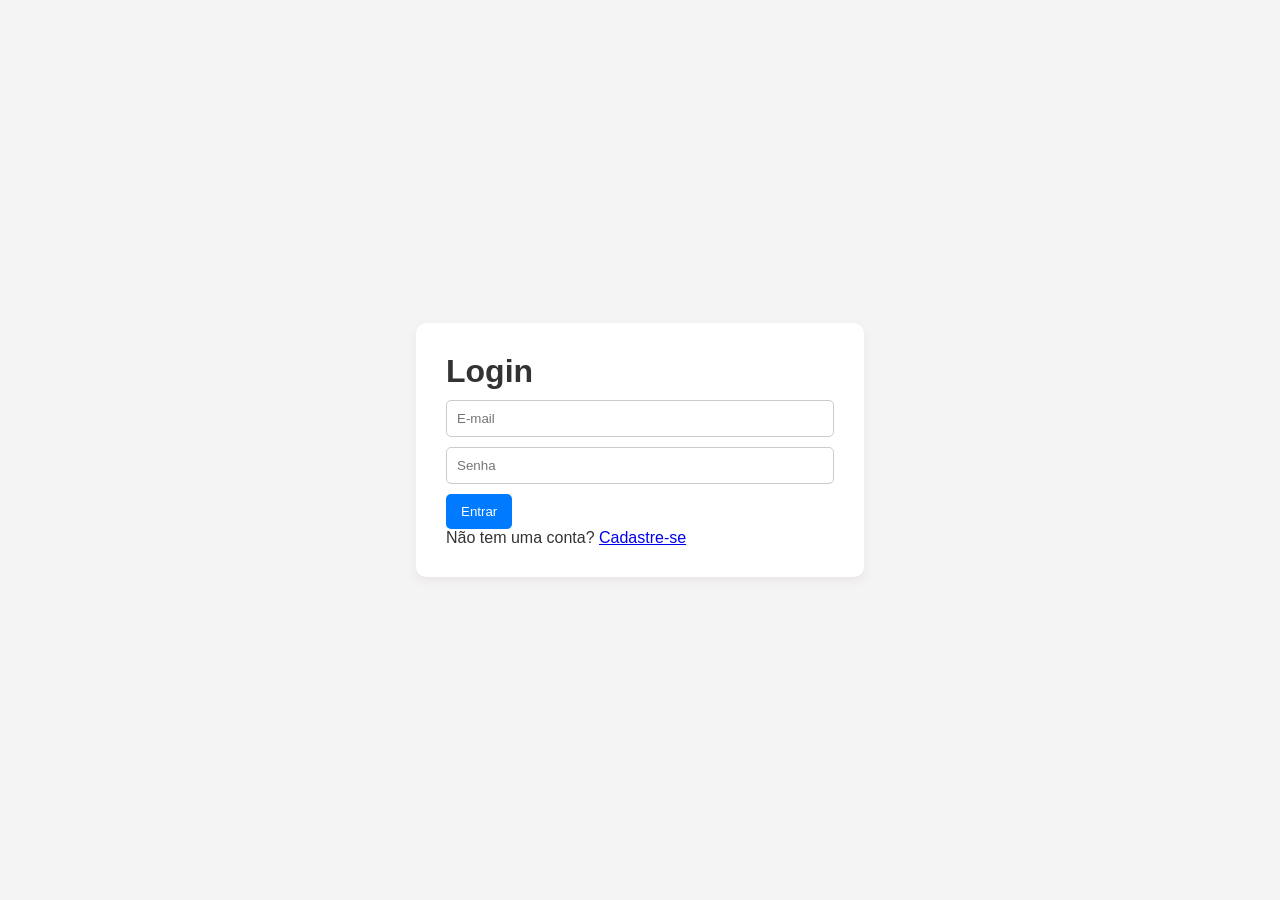
==== projeto/login.html @ 467c61f6 "feat: add login screem" ====
<!DOCTYPE html>
<html lang="en">
<head>
    <meta charset="UTF-8">
    <meta name="viewport" content="width=device-width, initial-scale=1.0">
    <title>Login TechLabs</title>
    <link rel="stylesheet" href="style.css">
</head>
<body class="body-login">
     <div class="login-container">
        <form action="#">
            <h1>Login</h1>
            <input type="email" placeholder="E-mail" required>
            <input type="password" placeholder="Senha" required>
            <button type="submit">Entrar</button>
            <p>Não tem uma conta? <a href="#">Cadastre-se</a></p>
        </form>
    </div>
    
</body>
</html>
---- projeto/style.css ----
/* Constantes de cores */
:root {
    --color-primary: #007BFF;
    --color-primary-dark: #0056b3;
    --color-background: #f4f4f4;
    --color-text: #333;
    --color-white: #ffffff;
    --color-border: #ccc;
}

* {
    margin: 0;
    padding: 0;
    box-sizing: border-box;
}

body {
    font-family: Arial, Helvetica, sans-serif;
    background-color: var(--color-background);
    color: var(--color-text);
}



h1,
h2,
h3 {
    color: var(--color-text);
    margin-bottom: 10px;
}

button {
    background-color: var(--color-primary);
    color: var(--color-white);
    border: none;
    padding: 10px 15px;
    border-radius: 5px;
    cursor: pointer;
    transition: 0.3s;
}

button:hover {
    background-color: var(--color-primary-dark);
}

input,
textarea {
    width: 100%;
    padding: 10px;
    border: 1px solid var(--color-border);
    border-radius: 5px;
    margin-bottom: 10px;
}

.header {
    display: flex;
    flex-direction: row;
    justify-content: space-between;
    width: 80%;
    margin: auto;
    padding: 20px;
}

.body-login {
    display: flex;
    justify-content: center;
    align-items: center;
    height: 100vh;
    background-color: #f4f4f4;
}

.login-container {
    background: white;
    padding: 30px;
    width: 100%;
    max-width: 35%;
    border-radius: 10px;
    box-shadow: 0 4px 8px rgba(167, 105, 105, 0.1);
}
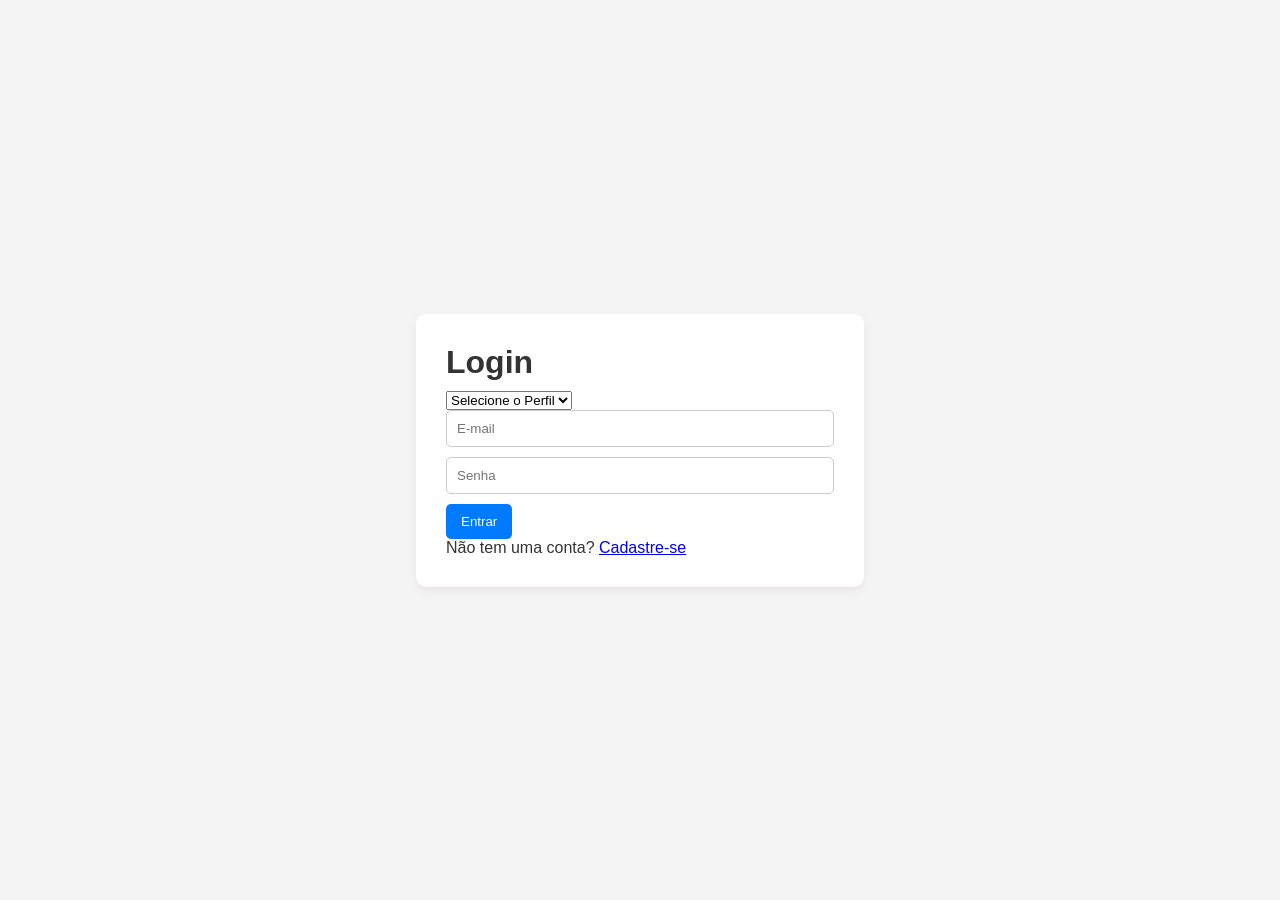
==== commit d93793ca: "feat: cadastro e login" ====
--- a/projeto/login.html
+++ b/projeto/login.html
@@ -1,21 +1,26 @@
 <!DOCTYPE html>
-<html lang="en">
+<html lang="pt-BR">
 <head>
     <meta charset="UTF-8">
     <meta name="viewport" content="width=device-width, initial-scale=1.0">
-    <title>Login TechLabs</title>
+    <title>Login - Plataforma de Eventos</title>
     <link rel="stylesheet" href="style.css">
 </head>
 <body class="body-login">
-     <div class="login-container">
-        <form action="#">
+    <div class="login-container">
+        <form action="dashboard.html">
             <h1>Login</h1>
+            <select name="perfil" required>
+                <option value="">Selecione o Perfil</option>
+                <option value="admin">Admin</option>
+                <option value="organizador">Organizador</option>
+                <option value="participante">Participante</option>
+            </select>
             <input type="email" placeholder="E-mail" required>
             <input type="password" placeholder="Senha" required>
             <button type="submit">Entrar</button>
-            <p>Não tem uma conta? <a href="#">Cadastre-se</a></p>
+            <p>Não tem uma conta? <a href="cadastro.html">Cadastre-se</a></p>
         </form>
     </div>
-    
 </body>
 </html>
